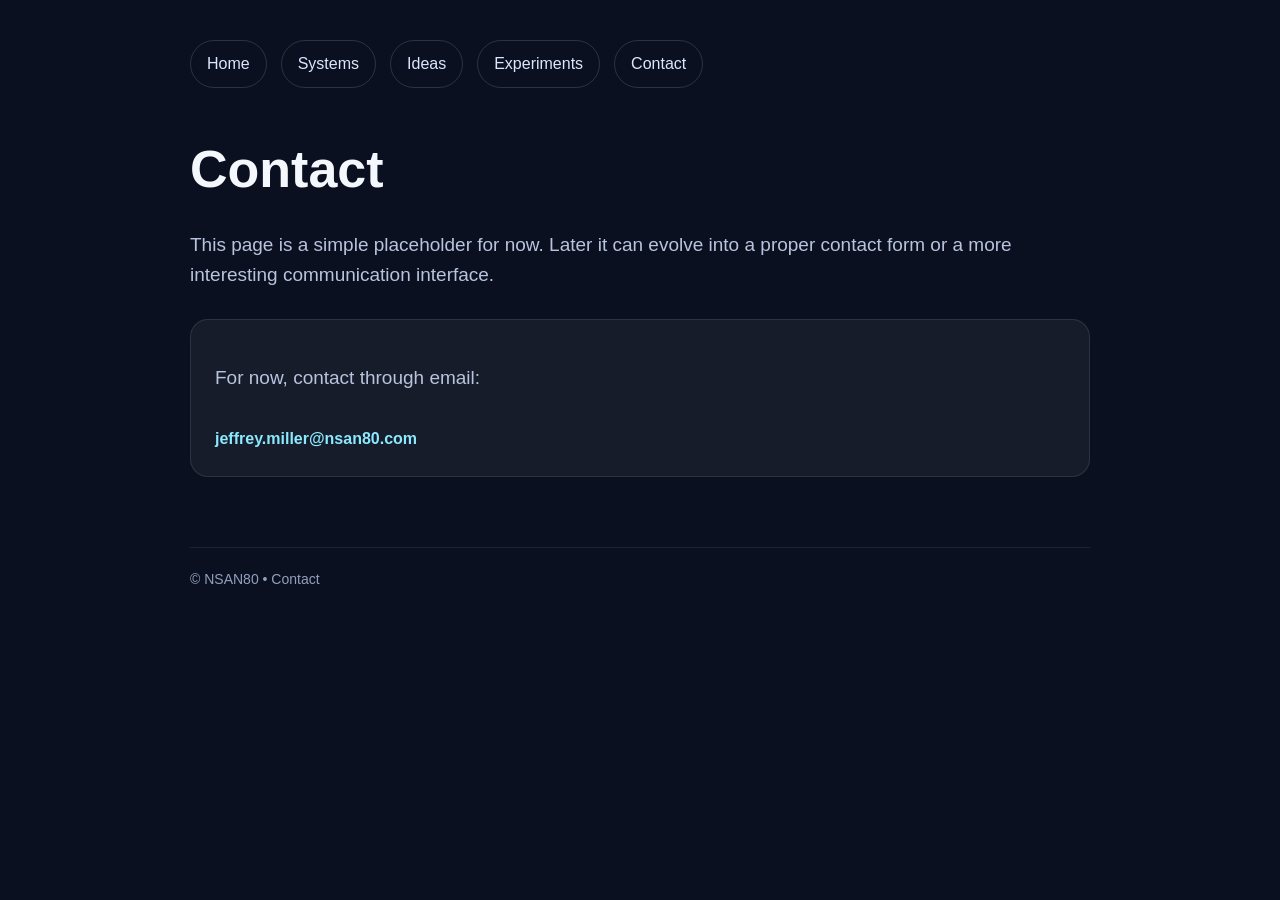
==== contact.html @ 9c573b86 "Create contact.html" ====
<!DOCTYPE html>
<html lang="en">
<head>
  <meta charset="UTF-8" />
  <meta name="viewport" content="width=device-width, initial-scale=1.0" />
  <title>NSAN80 // Contact</title>
  <style>
    body {
      margin: 0;
      background: #0b1020;
      color: #f4f7fb;
      font-family: Arial, Helvetica, sans-serif;
      line-height: 1.6;
    }
    .wrap {
      max-width: 900px;
      margin: 0 auto;
      padding: 40px 24px 80px;
    }
    .topnav {
      display: flex;
      flex-wrap: wrap;
      gap: 14px;
      margin-bottom: 40px;
    }
    .topnav a {
      color: #dbe7ff;
      text-decoration: none;
      padding: 10px 16px;
      border: 1px solid rgba(255,255,255,0.14);
      border-radius: 999px;
    }
    .topnav a:hover { background: rgba(255,255,255,0.08); }
    h1 { font-size: 52px; margin-bottom: 12px; }
    p { color: #b8c4dd; font-size: 19px; }
    .card {
      margin-top: 28px;
      padding: 24px;
      border-radius: 18px;
      background: rgba(255,255,255,0.05);
      border: 1px solid rgba(255,255,255,0.1);
    }
    .email {
      display: inline-block;
      margin-top: 14px;
      color: #8be9fd;
      font-weight: bold;
      text-decoration: none;
    }
    footer {
      margin-top: 70px;
      color: #91a0bc;
      font-size: 14px;
      border-top: 1px solid rgba(255,255,255,0.08);
      padding-top: 20px;
    }
  </style>
</head>
<body>
  <div class="wrap">
    <nav class="topnav">
      <a href="index.html">Home</a>
      <a href="systems.html">Systems</a>
      <a href="ideas.html">Ideas</a>
      <a href="experiments.html">Experiments</a>
      <a href="contact.html">Contact</a>
    </nav>

    <h1>Contact</h1>
    <p>
      This page is a simple placeholder for now. Later it can evolve into a proper contact form or a more interesting communication interface.
    </p>

    <div class="card">
      <p>For now, contact through email:</p>
      <a class="email" href="mailto:jeffrey.miller@nsan80.com">jeffrey.miller@nsan80.com</a>
    </div>

    <footer>
      © NSAN80 • Contact
    </footer>
  </div>
</body>
</html>
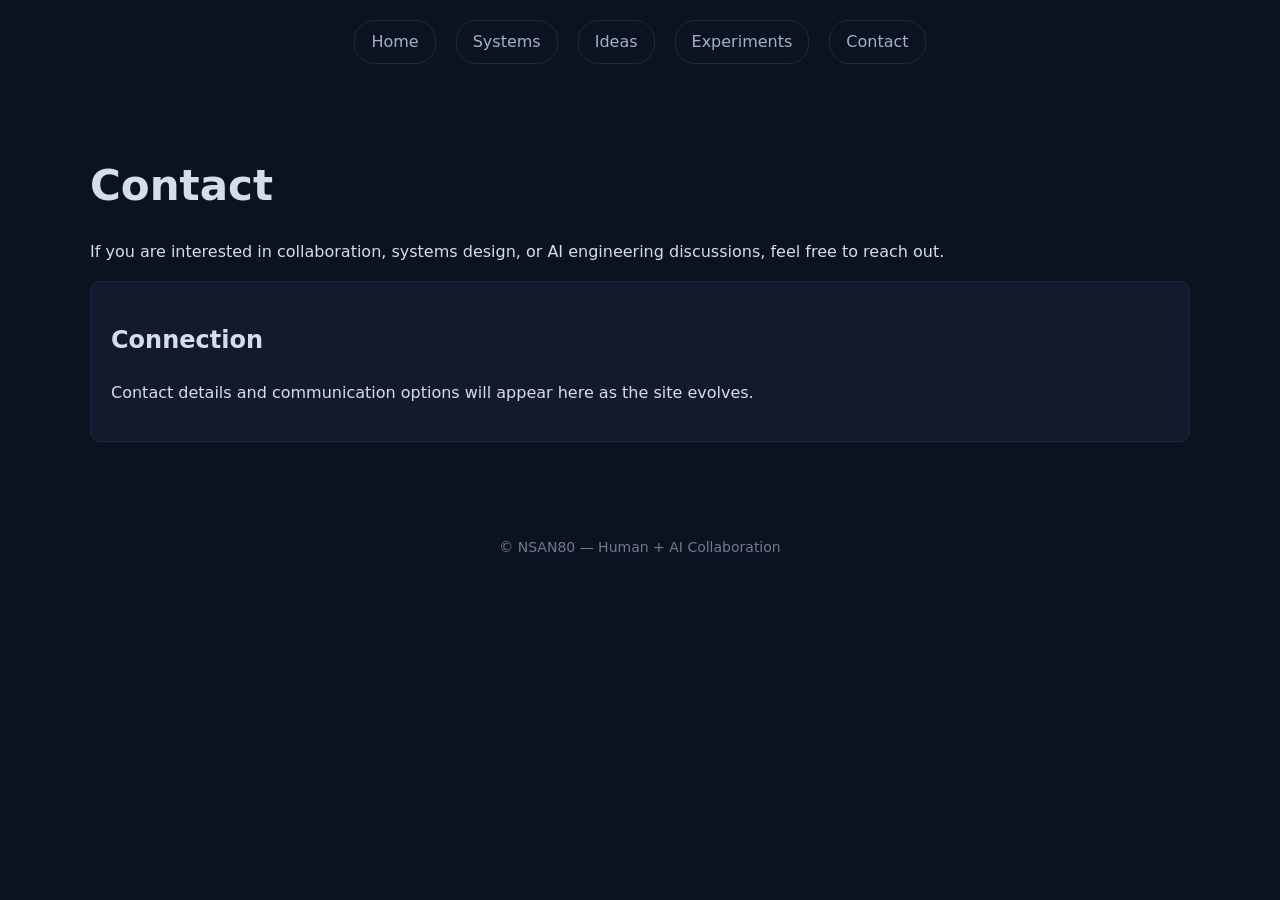
==== commit be671e64: "Update contact.html" ====
--- a/contact.html
+++ b/contact.html
@@ -1,84 +1,45 @@
 <!DOCTYPE html>
 <html lang="en">
+
 <head>
-  <meta charset="UTF-8" />
-  <meta name="viewport" content="width=device-width, initial-scale=1.0" />
-  <title>NSAN80 // Contact</title>
-  <style>
-    body {
-      margin: 0;
-      background: #0b1020;
-      color: #f4f7fb;
-      font-family: Arial, Helvetica, sans-serif;
-      line-height: 1.6;
-    }
-    .wrap {
-      max-width: 900px;
-      margin: 0 auto;
-      padding: 40px 24px 80px;
-    }
-    .topnav {
-      display: flex;
-      flex-wrap: wrap;
-      gap: 14px;
-      margin-bottom: 40px;
-    }
-    .topnav a {
-      color: #dbe7ff;
-      text-decoration: none;
-      padding: 10px 16px;
-      border: 1px solid rgba(255,255,255,0.14);
-      border-radius: 999px;
-    }
-    .topnav a:hover { background: rgba(255,255,255,0.08); }
-    h1 { font-size: 52px; margin-bottom: 12px; }
-    p { color: #b8c4dd; font-size: 19px; }
-    .card {
-      margin-top: 28px;
-      padding: 24px;
-      border-radius: 18px;
-      background: rgba(255,255,255,0.05);
-      border: 1px solid rgba(255,255,255,0.1);
-    }
-    .email {
-      display: inline-block;
-      margin-top: 14px;
-      color: #8be9fd;
-      font-weight: bold;
-      text-decoration: none;
-    }
-    footer {
-      margin-top: 70px;
-      color: #91a0bc;
-      font-size: 14px;
-      border-top: 1px solid rgba(255,255,255,0.08);
-      padding-top: 20px;
-    }
-  </style>
+<meta charset="UTF-8">
+<meta name="viewport" content="width=device-width, initial-scale=1.0">
+<title>Contact — NSAN80</title>
+<link rel="stylesheet" href="css/style.css">
 </head>
+
 <body>
-  <div class="wrap">
-    <nav class="topnav">
-      <a href="index.html">Home</a>
-      <a href="systems.html">Systems</a>
-      <a href="ideas.html">Ideas</a>
-      <a href="experiments.html">Experiments</a>
-      <a href="contact.html">Contact</a>
-    </nav>
 
-    <h1>Contact</h1>
-    <p>
-      This page is a simple placeholder for now. Later it can evolve into a proper contact form or a more interesting communication interface.
-    </p>
+<nav class="nav">
+<a href="index.html">Home</a>
+<a href="systems.html">Systems</a>
+<a href="ideas.html">Ideas</a>
+<a href="experiments.html">Experiments</a>
+<a href="contact.html">Contact</a>
+</nav>
 
-    <div class="card">
-      <p>For now, contact through email:</p>
-      <a class="email" href="mailto:jeffrey.miller@nsan80.com">jeffrey.miller@nsan80.com</a>
-    </div>
+<div class="container">
 
-    <footer>
-      © NSAN80 • Contact
-    </footer>
-  </div>
+<h1>Contact</h1>
+
+<p class="lead">
+If you are interested in collaboration, systems design,
+or AI engineering discussions, feel free to reach out.
+</p>
+
+<div class="card">
+<h2>Connection</h2>
+<p>
+Contact details and communication options will appear here
+as the site evolves.
+</p>
+</div>
+
+</div>
+
+<footer>
+<p>© NSAN80 — Human + AI Collaboration</p>
+</footer>
+
 </body>
 </html>
--- a/css/style.css
+++ b/css/style.css
@@ -0,0 +1,58 @@
+body {
+    margin: 0;
+    font-family: system-ui, -apple-system, Segoe UI, Roboto, sans-serif;
+    background: #0b1220;
+    color: #d7dde7;
+    line-height: 1.6;
+}
+
+.container {
+    max-width: 1100px;
+    margin: auto;
+    padding: 40px 20px;
+}
+
+nav {
+    display: flex;
+    gap: 20px;
+    padding: 20px;
+    justify-content: center;
+}
+
+nav a {
+    color: #9fb3c8;
+    text-decoration: none;
+    padding: 8px 16px;
+    border-radius: 20px;
+    border: 1px solid #1c2a3f;
+}
+
+nav a:hover {
+    color: white;
+    border-color: #3da9fc;
+}
+
+h1 {
+    font-size: 42px;
+    margin-bottom: 20px;
+}
+
+.card-grid {
+    display: grid;
+    grid-template-columns: repeat(auto-fit, minmax(250px, 1fr));
+    gap: 20px;
+}
+
+.card {
+    background: #121b2e;
+    border-radius: 10px;
+    padding: 20px;
+    border: 1px solid #1c2a3f;
+}
+
+footer {
+    text-align: center;
+    padding: 40px;
+    color: #6e7c91;
+    font-size: 14px;
+}
